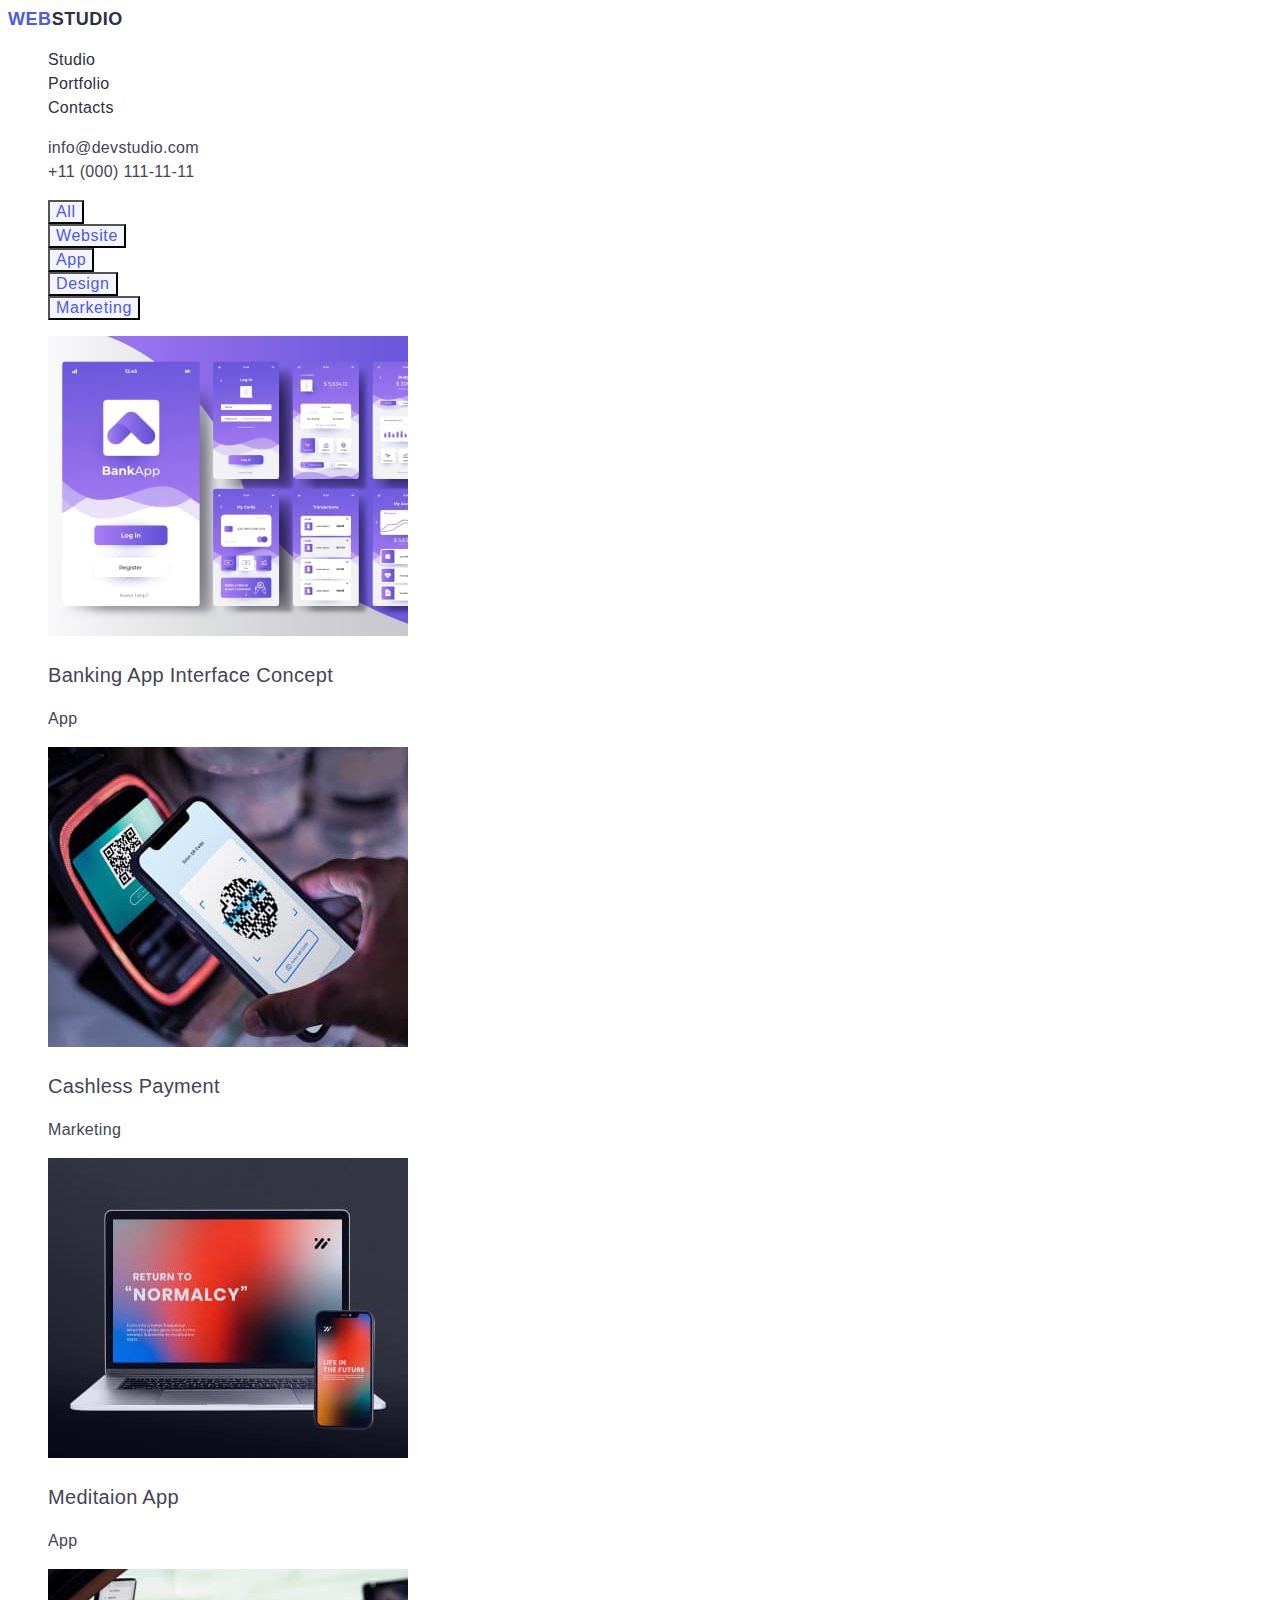
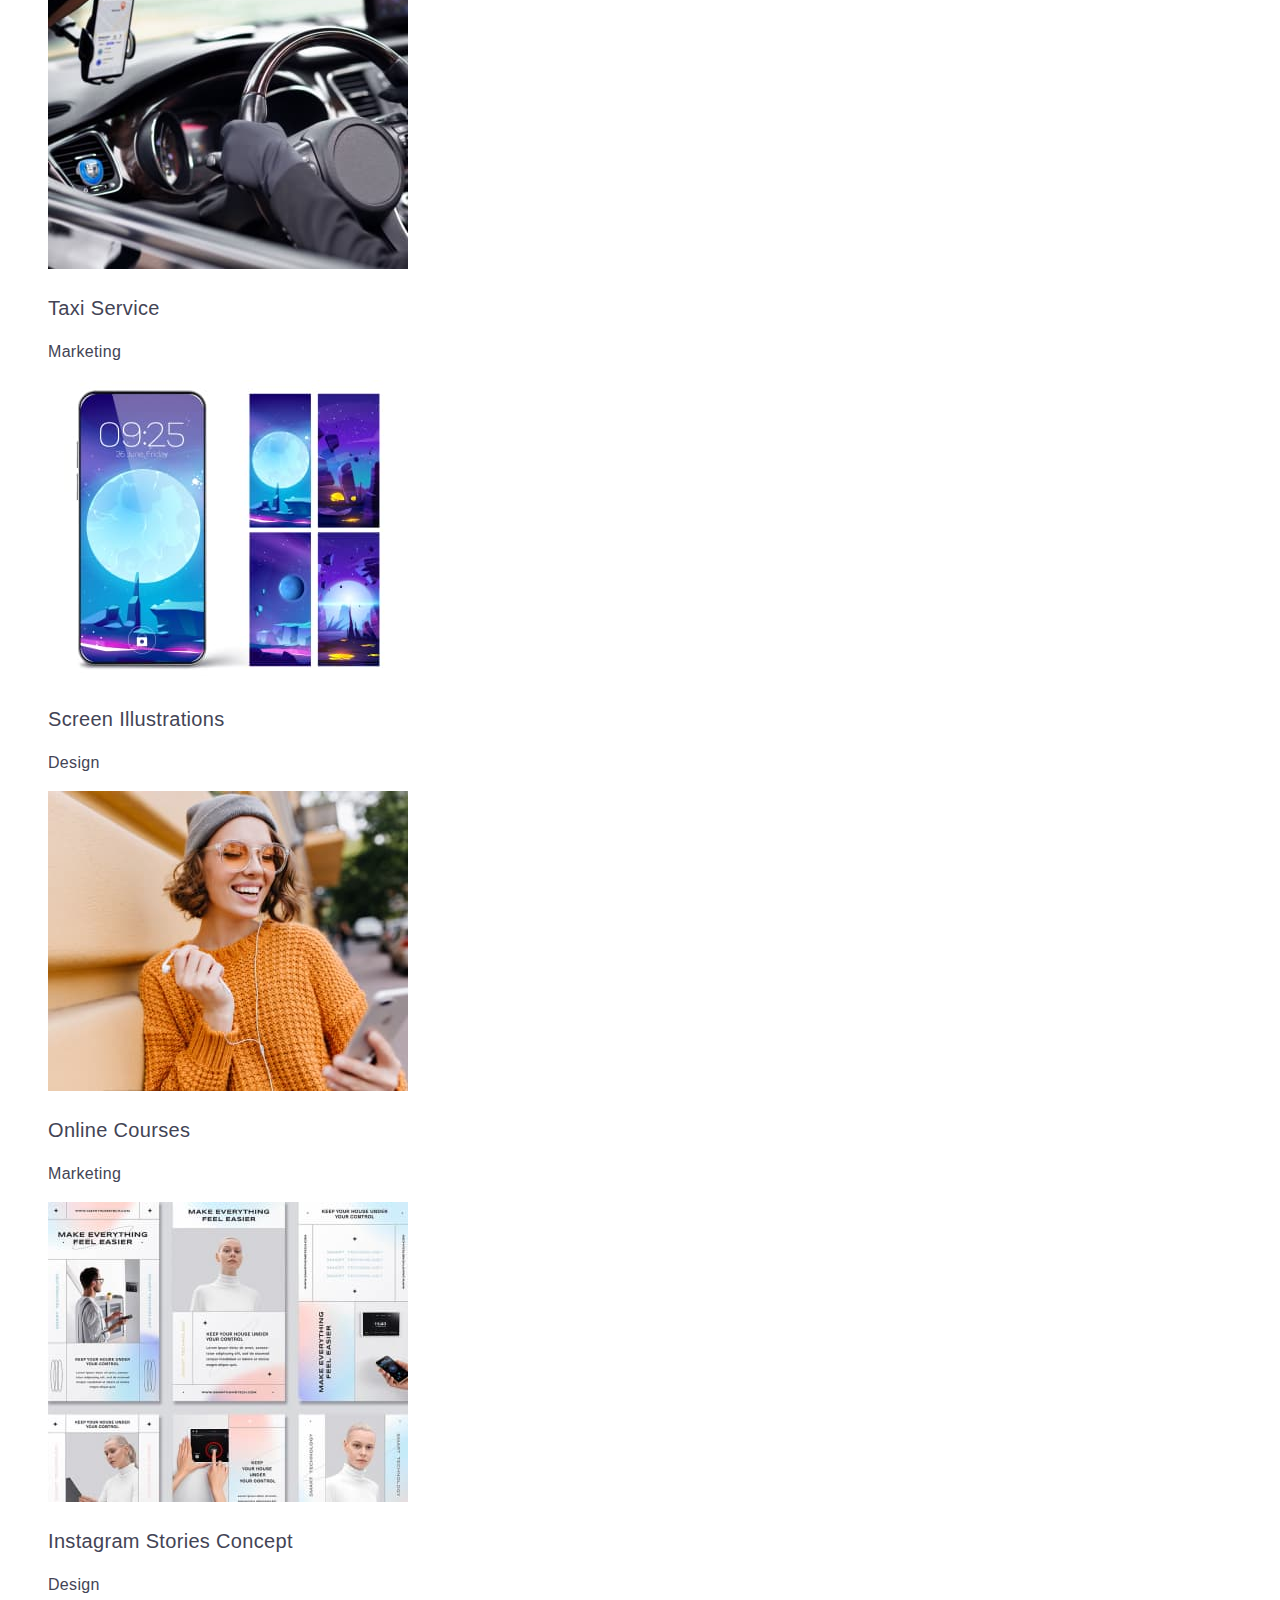
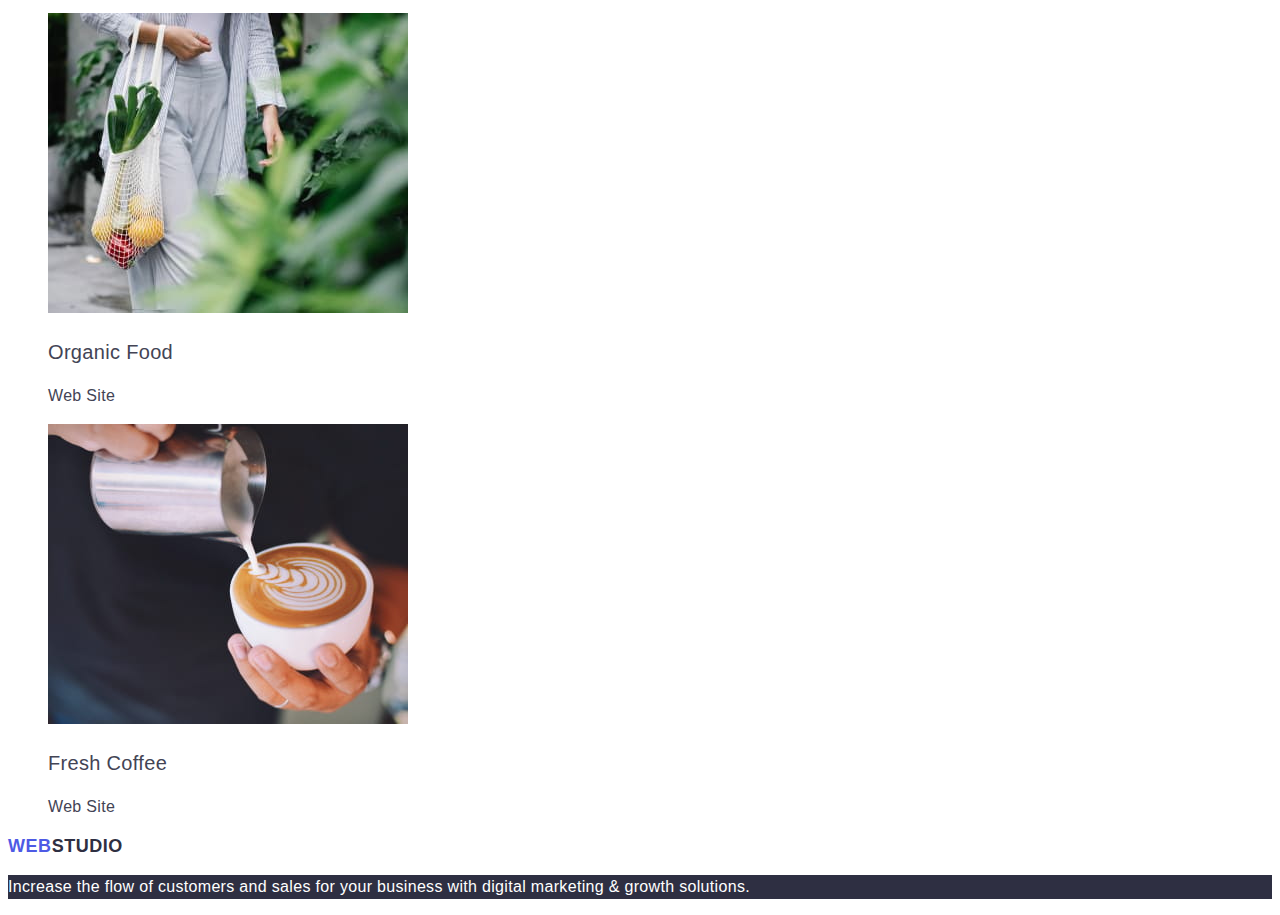
==== portfolio.html @ e5232152 "add style.css and portfolio.html" ====
<!DOCTYPE html>
<html lang="en">
    <head>
        <meta charset="UTF-8">
        <meta http-equiv="X-UA-Compatible" content="IE=edge">
        <meta name="viewport" content="width=device-width, initial-scale=1.0">
        <link rel="stylesheet" href="./css/styles.css">
        <title>Portfolio</title>
    </head>
    <body>
        <header>
            <nav>
                <a class="logo-text" href="#"><span class="logo-color">Web</span>Studio</a>
                <ul class="main-menu list">
                    <li class="menu-item">
                        <a class="menu-link" href="./index.html">Studio</a>
                    </li>
                    <li class="menu-item">
                        <a class="menu-link" href="./portfolio.html">Portfolio</a>
                    </li>
                    <li class="menu-item">
                        <a class="menu-link" href="">Contacts</a>
                    </li>
                </ul>
            </nav>
            <ul class="menu-contacts list">
                <li class="menu-contact-item">
                    <a class="menu-contact-link" href="mailto:info@devstudio.com">info@devstudio.com</a>
                </li>
                <li class="menu-contact-item">
                    <a  class="menu-contact-link" href="tel:+110001111111">+11 (000) 111-11-11</a>
                </li>
            </ul>
        </header>
        <main>
            <!-- <h1>Portfolio</h1> -->
            <ul class="radio-btn-nav list">
                <li class="radio-btn-item">
                    <button class="radio-btn" type="button">All</button>
                </li>
                <li class="radio-btn-item">
                    <button class="radio-btn" type="button">Website</button>
                </li>
                <li class="radio-btn-item">
                    <button class="radio-btn" type="button">App</button>
                </li>
                <li class="radio-btn-item">
                    <button class="radio-btn" type="button">Design</button>
                </li>
                <li class="radio-btn-item">
                    <button class="radio-btn" type="button">Marketing</button>
                </li>
            </ul>
            <ul class="portfolio-list list">
                <li class="portfolio-list-item">
                    <img 
                    src="./images/app-concept-image.jpg" 
                    alt="App Concept Image" 
                    width="360"
                    >
                    <h3 class="portfolio-item-name">Banking App Interface Concept</h3>
                    <p>App</p>
                </li>
                <li class="portfolio-list-item">
                    <img src="./images/pay-by-phone.jpg" alt="Paying by Phone" width="360">
                    <h3 class="portfolio-item-name">Cashless Payment</h3>
                    <p>Marketing</p>
                </li>
                <li class="portfolio-list-item">
                    <img src="./images/app-image.jpg" alt="Example of App Interface" width="360">
                    <h3 class="portfolio-item-name">Meditaion App</h3>
                    <p>App</p>
                </li>
                <li class="portfolio-list-item">
                    <img src="./images/car-interior.jpg" alt="Car Interior" width="360">
                    <h3 class="portfolio-item-name">Taxi Service</h3>
                    <p>Marketing</p>
                </li>
                <li class="portfolio-list-item">
                    <img src="./images/phone.jpg" alt="Illustration of Phone" width="360">
                    <h3 class="portfolio-item-name">Screen Illustrations</h3>
                    <p>Design</p>
                </li>
                <li class="portfolio-list-item">
                    <img src="./images/girl-in-headphones.jpg" alt="Girl in Headphones" width="360">
                    <h3 class="portfolio-item-name">Online Courses</h3>
                    <p>Marketing</p>
                </li>
                <li class="portfolio-list-item">
                    <img src="./images/instagram-stories-examples.jpg" alt="Instagram Stories Examples" width="360">
                    <h3 class="portfolio-item-name">Instagram Stories Concept</h3>
                    <p>Design</p>
                </li>
                <li class="portfolio-list-item">
                    <img src="./images/girl-with-bag.jpg" alt="Girl with Bag" width="360">
                    <h3 class="portfolio-item-name">Organic Food</h3>
                    <p>Web Site</p>
                </li>
                <li class="portfolio-list-item">
                    <img src="./images/process-of-making-coffee.jpg" alt="Process of Making Coffee" width="360">
                    <h3 class="portfolio-item-name">Fresh Coffee</h3>
                    <p>Web Site</p>
                </li>
            </ul>
        </main>
        <footer>
            <a class="logo-text" href="#"><span class="logo-color">Web</span>Studio</a>
            <p class="footer-text">
                Increase the flow of customers and sales for your business with digital marketing & growth solutions.
            </p>
        </footer>
    </body>
</html>
---- css/styles.css ----
:root {
    --primary-brand-color: #4D5AE5;
    --pressed-state-color: #404BBF;
    --light-mode-backgrounds: #F4F4FD;
    --accent-color: #E7E9FC;
    --success-color: #31D0AA;
    --overlays-shadows-headings: #2E2F42;
    --body-text: #434455;
    --helper-text: #8E8F99;
    --hero-bg: #2E2F42;

}


body {
    font-family: 'Roboto', sans-serif;
    font-weight: 400;
    font-size: 16px;
    line-height: 1.5;
    letter-spacing: 0.02em;
    color: var(--body-text);
}

.list {
    list-style: none;
}


.logo-text {
    font-family: 'Raleway', sans-serif;
    font-weight: 800;
    font-size: 18px;
    line-height: 1.33;
    letter-spacing: 0.03em;
    text-transform: uppercase;
    color: var(--overlays-shadows-headings);
    text-decoration: none;
}

.logo-color {
    color: var(--primary-brand-color);
}

.menu-link {
    color: var(--overlays-shadows-headings);
    font-weight: 500;
    text-decoration: none;
}

.menu-link:hover {
    color: var(--primary-brand-color);
}

.menu-link:focus {
    color: var(--primary-brand-color);
}

.menu-contact-link {
    text-decoration: none;
    color: #434455;
}

.menu-contact-link:hover {
    color: var(--primary-brand-color);
}

.menu-contact-link:focus {
    color: var(--primary-brand-color);
}

.hero-title {
    font-weight: 700;
    font-size: 56px;
    line-height: 1.07;
    text-align: center;
    color: #FFFFFF;
    background-color: var(--hero-bg);
}

.hero-button {
    font-family: 'Roboto', sans-serif;
    background-color: var(--primary-brand-color);
    color: #FFFFFF;
    font-weight: 500;
    text-align: center;
    letter-spacing: 0.04em;
    cursor: pointer;
}

.hero-button:hover {
    background-color: var(--pressed-state-color);
}

.hero-button:focus {
    background-color: var(--pressed-state-color);
}


.team-section-heading,
.do-section-heading {
    font-weight: 700;
    font-size: 36px;
    line-height: 1.11;
    text-align: center;
    text-transform: capitalize;
}

.about-list-heading,
.team-member-name,
.portfolio-item-name {
    font-weight: 500;
    font-size: 20px;
    line-height: 1.2;
}

.team-member-card {
    text-align: center;
}

.footer-text {
    color: #FFFFFF;
    background-color: var(--hero-bg);
}

.radio-btn {
    font-family: 'Roboto', sans-serif;
    font-weight: 500;
    letter-spacing: 0.04em;
    font-size: 16px;
    color: var(--primary-brand-color);
    background-color: var(--light-mode-backgrounds);
    cursor: pointer;
}

.radio-btn:hover {
    color: #FFFFFF;
    background-color: var(--pressed-state-color);
}

.radio-btn:focus {
    color: #FFFFFF;
    background-color: var(--pressed-state-color);
}
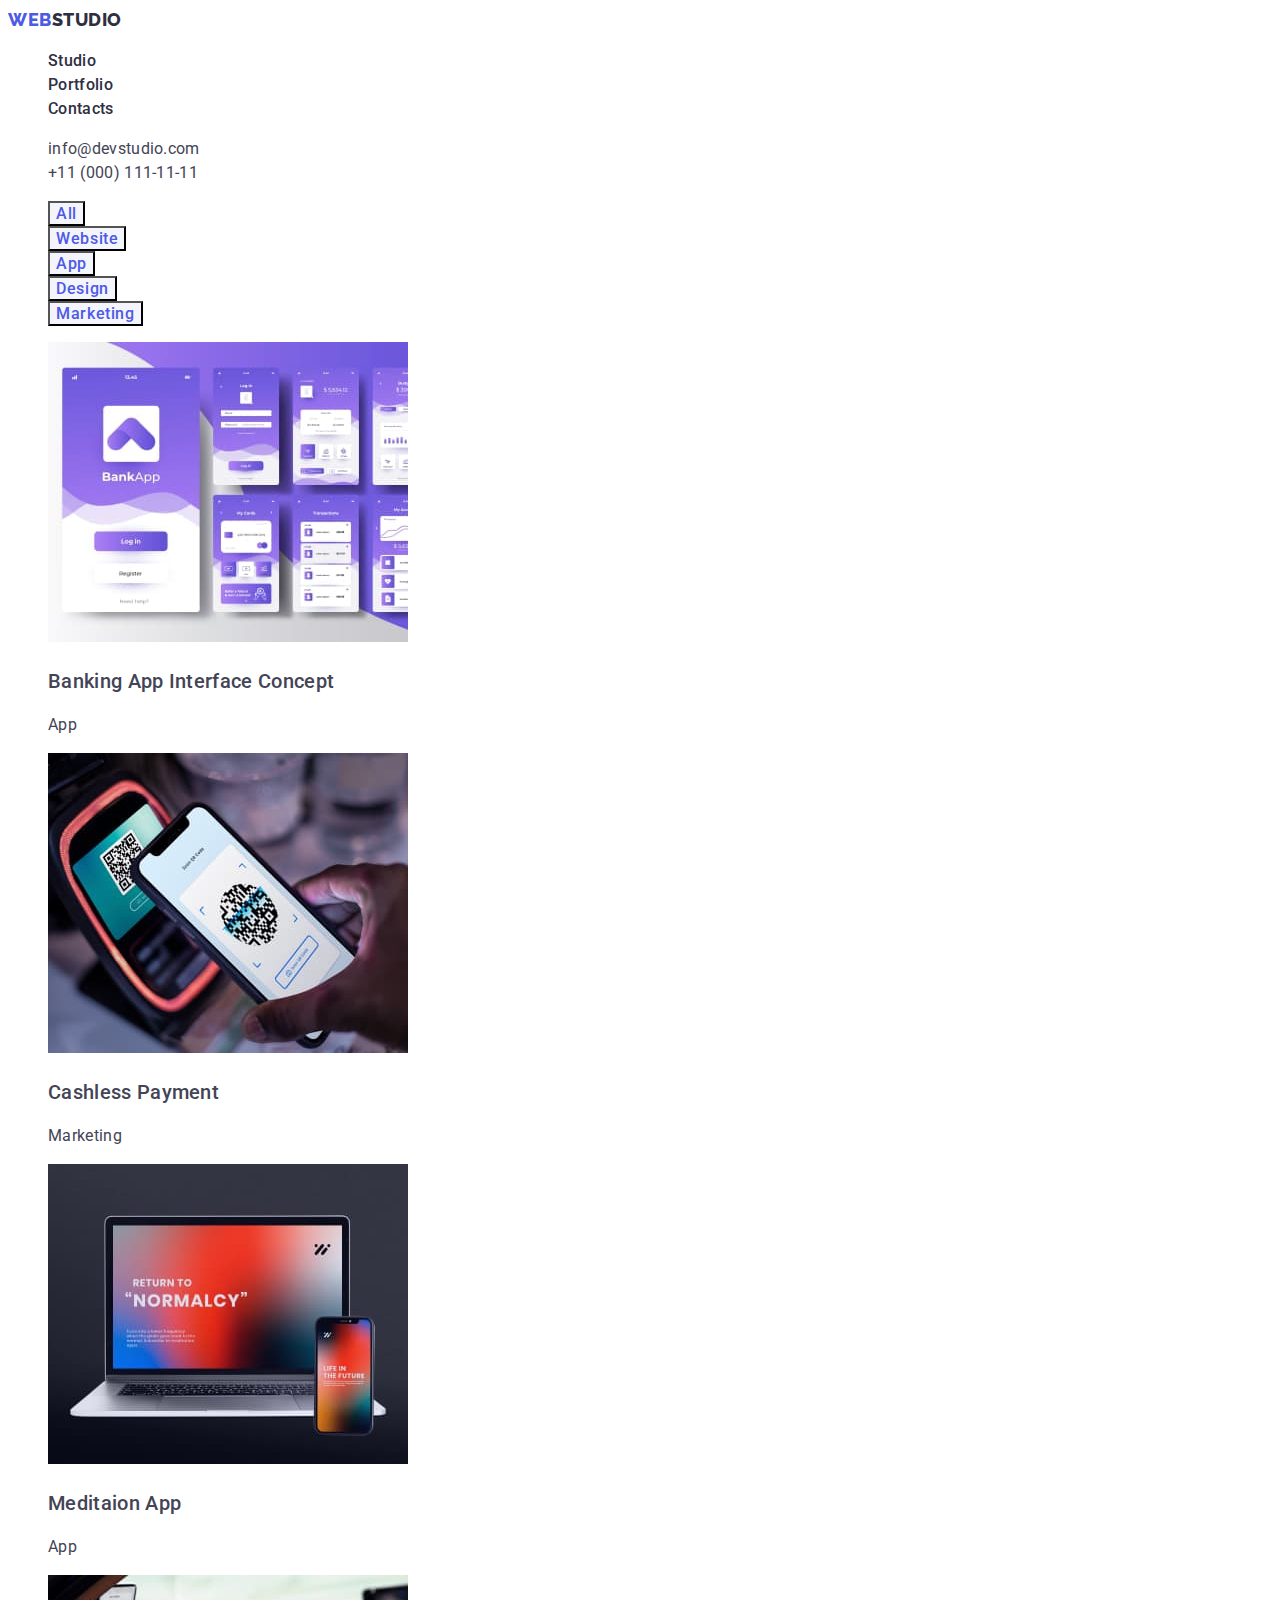
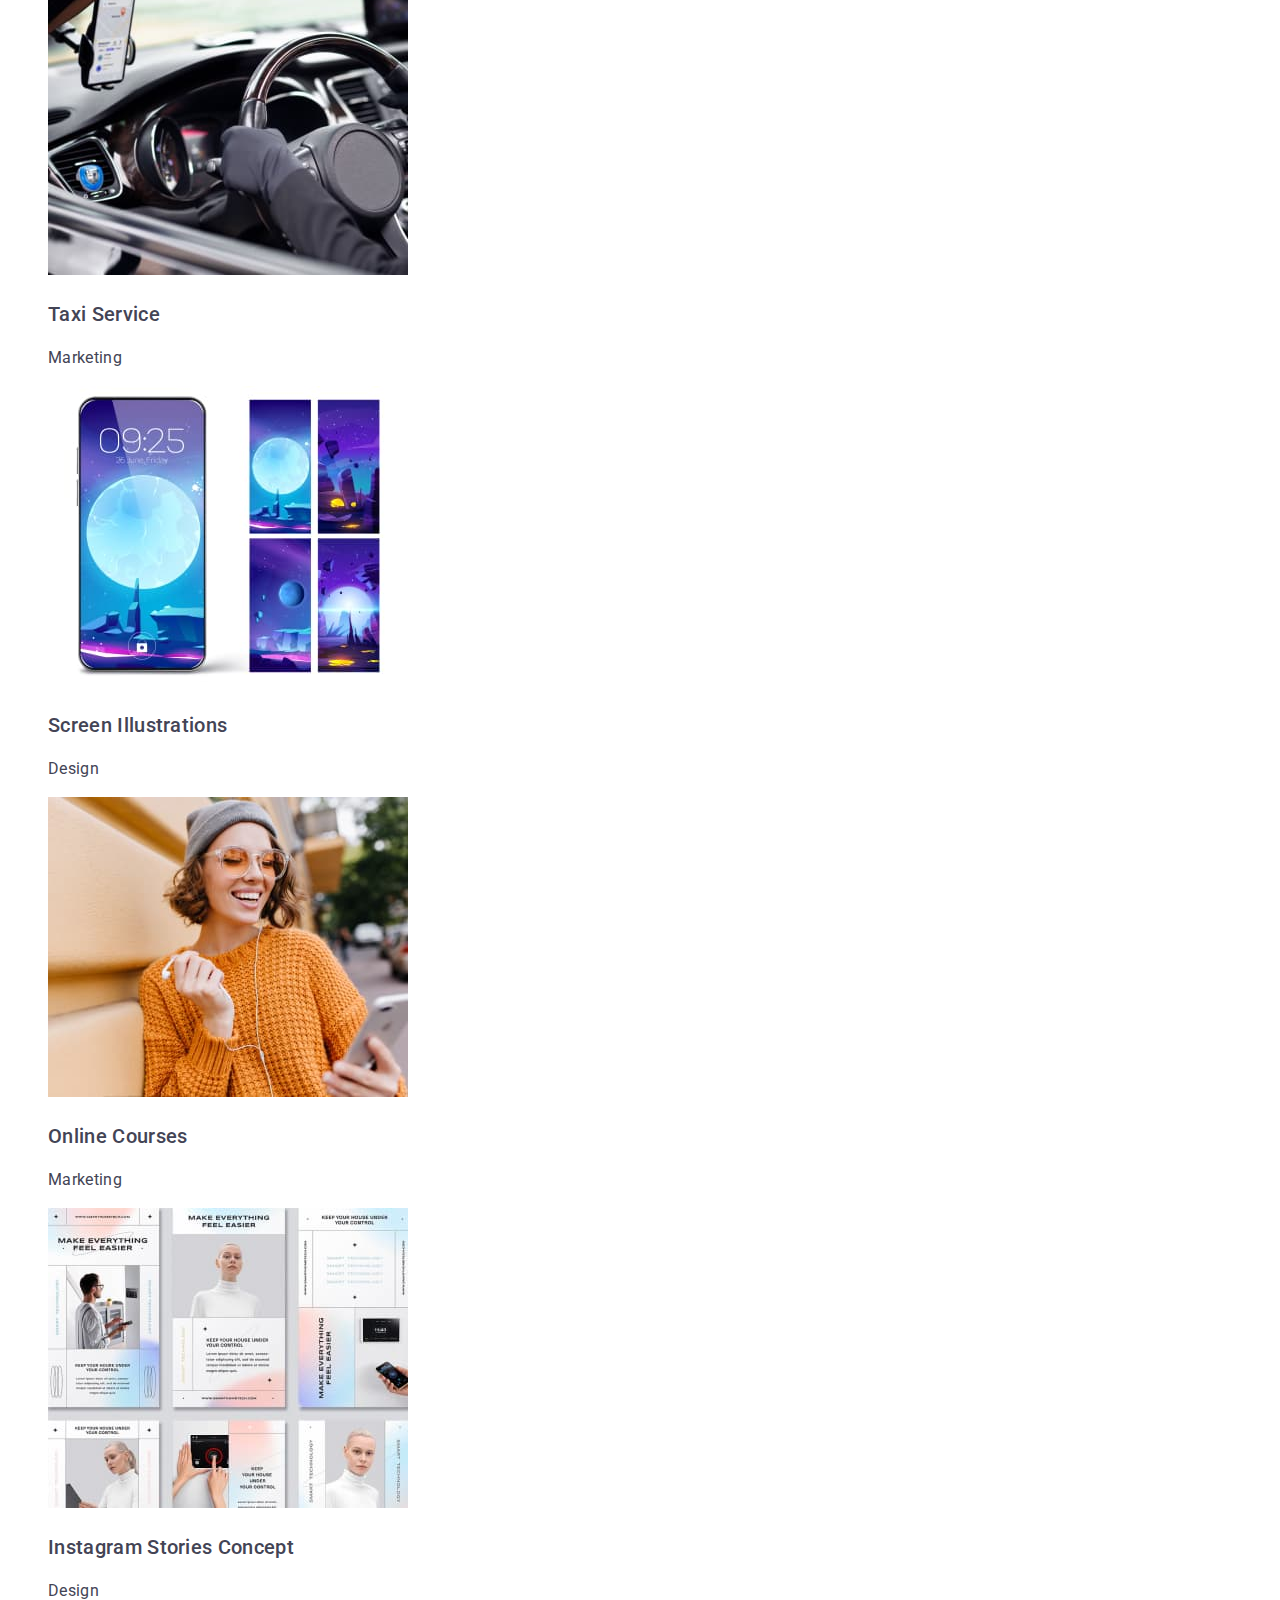
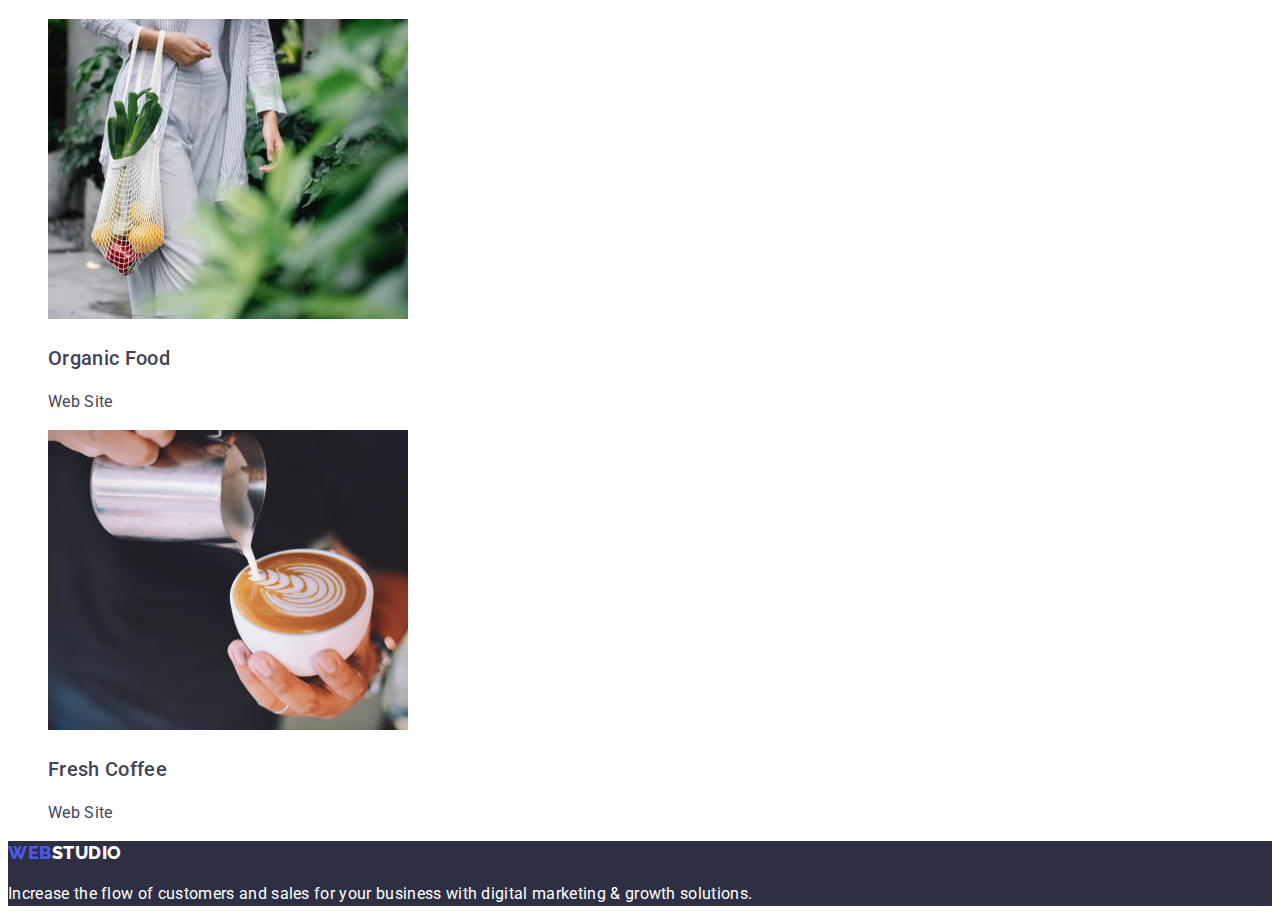
==== commit edb4609b: "connect fonts to portfolio page" ====
--- a/portfolio.html
+++ b/portfolio.html
@@ -1,11 +1,17 @@
 <!DOCTYPE html>
 <html lang="en">
     <head>
-        <meta charset="UTF-8">
-        <meta http-equiv="X-UA-Compatible" content="IE=edge">
-        <meta name="viewport" content="width=device-width, initial-scale=1.0">
-        <link rel="stylesheet" href="./css/styles.css">
-        <title>Portfolio</title>
+        <meta charset="UTF-8" />
+        <meta http-equiv="X-UA-Compatible" content="IE=edge" />
+        <meta name="viewport" content="width=device-width, initial-scale=1.0" />
+        <link rel="preconnect" href="https://fonts.googleapis.com" />
+        <link rel="preconnect" href="https://fonts.gstatic.com" crossorigin />
+        <link
+            href="https://fonts.googleapis.com/css2?family=Raleway:wght@800&family=Roboto:wght@400;500;700&display=swap"
+            rel="stylesheet"
+        />
+        <link rel="stylesheet" href="./css/styles.css" />
+        <title>Web Studio</title>
     </head>
     <body>
         <header>
@@ -103,10 +109,11 @@
                 </li>
             </ul>
         </main>
-        <footer>
-            <a class="logo-text" href="#"><span class="logo-color">Web</span>Studio</a>
+        <footer class="footer-section">
+            <a class="logo-footer" href="#"><span class="logo-color-footer">Web</span>Studio</a>
             <p class="footer-text">
-                Increase the flow of customers and sales for your business with digital marketing & growth solutions.
+                Increase the flow of customers and sales for your business with digital
+                marketing & growth solutions.
             </p>
         </footer>
     </body>
--- a/css/styles.css
+++ b/css/styles.css
@@ -47,10 +47,7 @@
     text-decoration: none;
 }
 
-.menu-link:hover {
-    color: var(--primary-brand-color);
-}
-
+.menu-link:hover,
 .menu-link:focus {
     color: var(--primary-brand-color);
 }
@@ -60,13 +57,15 @@
     color: #434455;
 }
 
-.menu-contact-link:hover {
+.menu-contact-link:hover,
+.menu-contact-link:focus {
     color: var(--primary-brand-color);
 }
 
-.menu-contact-link:focus {
-    color: var(--primary-brand-color);
+.hero {
+    background-color: var(--hero-bg);
 }
+
 
 .hero-title {
     font-weight: 700;
@@ -74,26 +73,25 @@
     line-height: 1.07;
     text-align: center;
     color: #FFFFFF;
-    background-color: var(--hero-bg);
 }
 
 .hero-button {
     font-family: 'Roboto', sans-serif;
+    font-size: 16px;
     background-color: var(--primary-brand-color);
     color: #FFFFFF;
     font-weight: 500;
     text-align: center;
     letter-spacing: 0.04em;
     cursor: pointer;
+    text-transform: capitalize;
 }
 
-.hero-button:hover {
+.hero-button:hover,
+.hero-button:focus {
     background-color: var(--pressed-state-color);
 }
 
-.hero-button:focus {
-    background-color: var(--pressed-state-color);
-}
 
 
 .team-section-heading,
@@ -113,13 +111,35 @@
     line-height: 1.2;
 }
 
+.our-team-section {
+    background-color: var(--light-mode-backgrounds);
+}
+
 .team-member-card {
     text-align: center;
 }
 
+.footer-section {
+    background-color: var(--hero-bg);
+}
+
 .footer-text {
+    color: #FFFFFF;;
+}
+
+.logo-footer {
+    font-family: 'Raleway', sans-serif;
+    font-weight: 800;
+    font-size: 18px;
+    line-height: 1.33;
+    letter-spacing: 0.03em;
+    text-transform: uppercase;
     color: #FFFFFF;
-    background-color: var(--hero-bg);
+    text-decoration: none;
+}
+
+.logo-color-footer {
+    color: var(--primary-brand-color);
 }
 
 .radio-btn {
@@ -132,12 +152,9 @@
     cursor: pointer;
 }
 
-.radio-btn:hover {
+.radio-btn:hover,
+.radio-btn:focus {
     color: #FFFFFF;
     background-color: var(--pressed-state-color);
 }
 
-.radio-btn:focus {
-    color: #FFFFFF;
-    background-color: var(--pressed-state-color);
-}
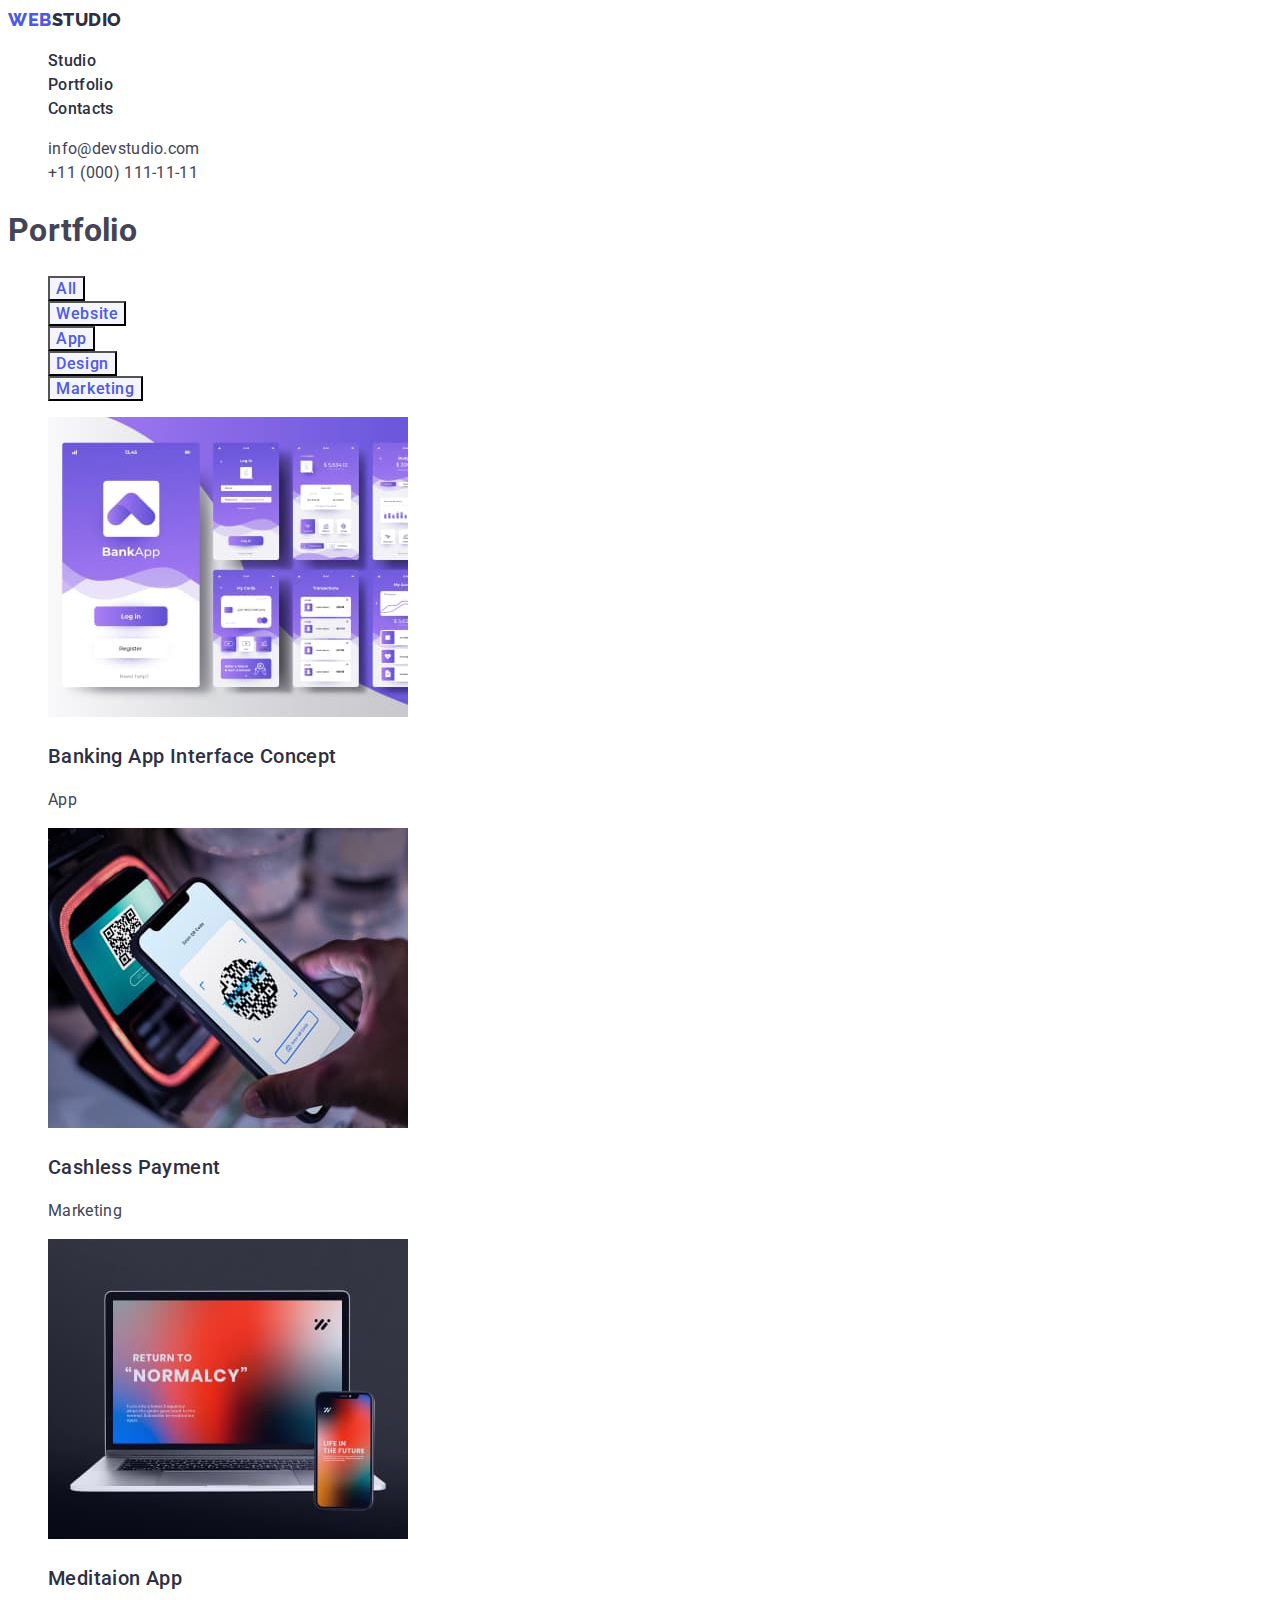
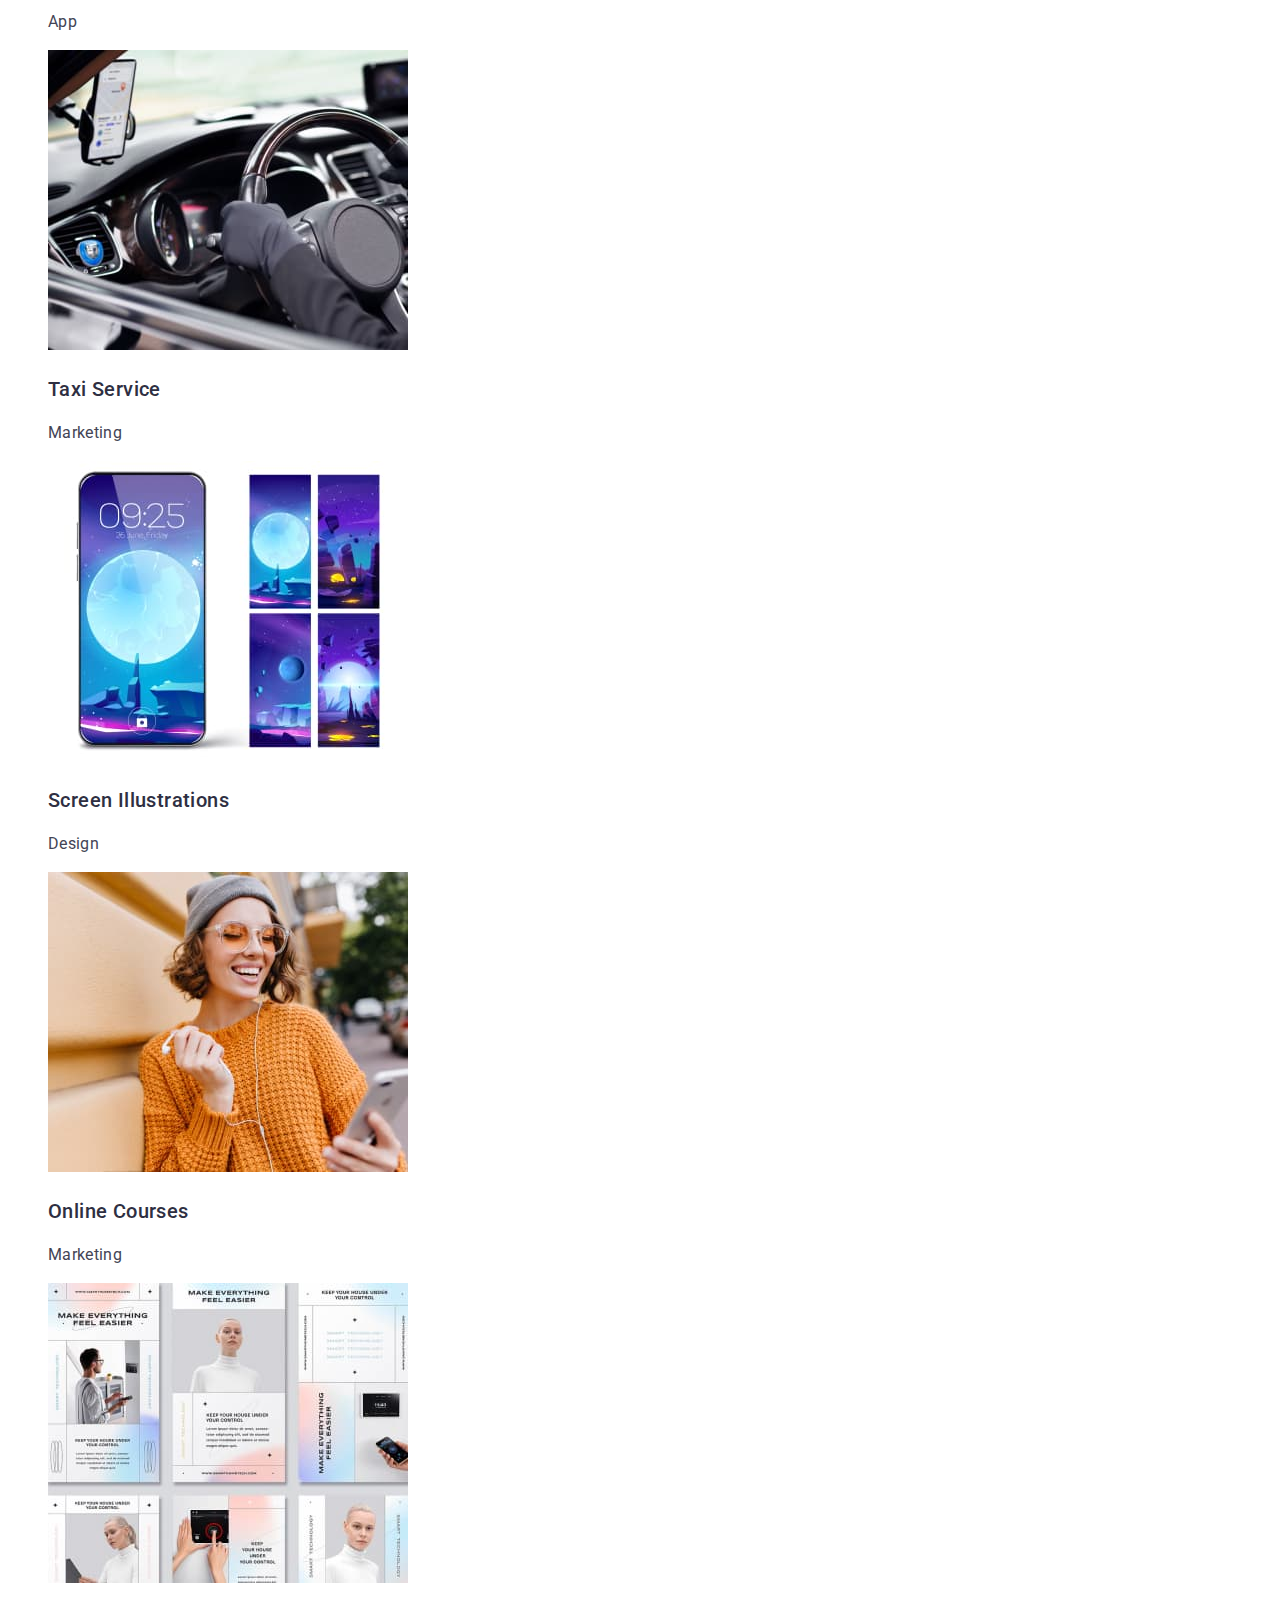
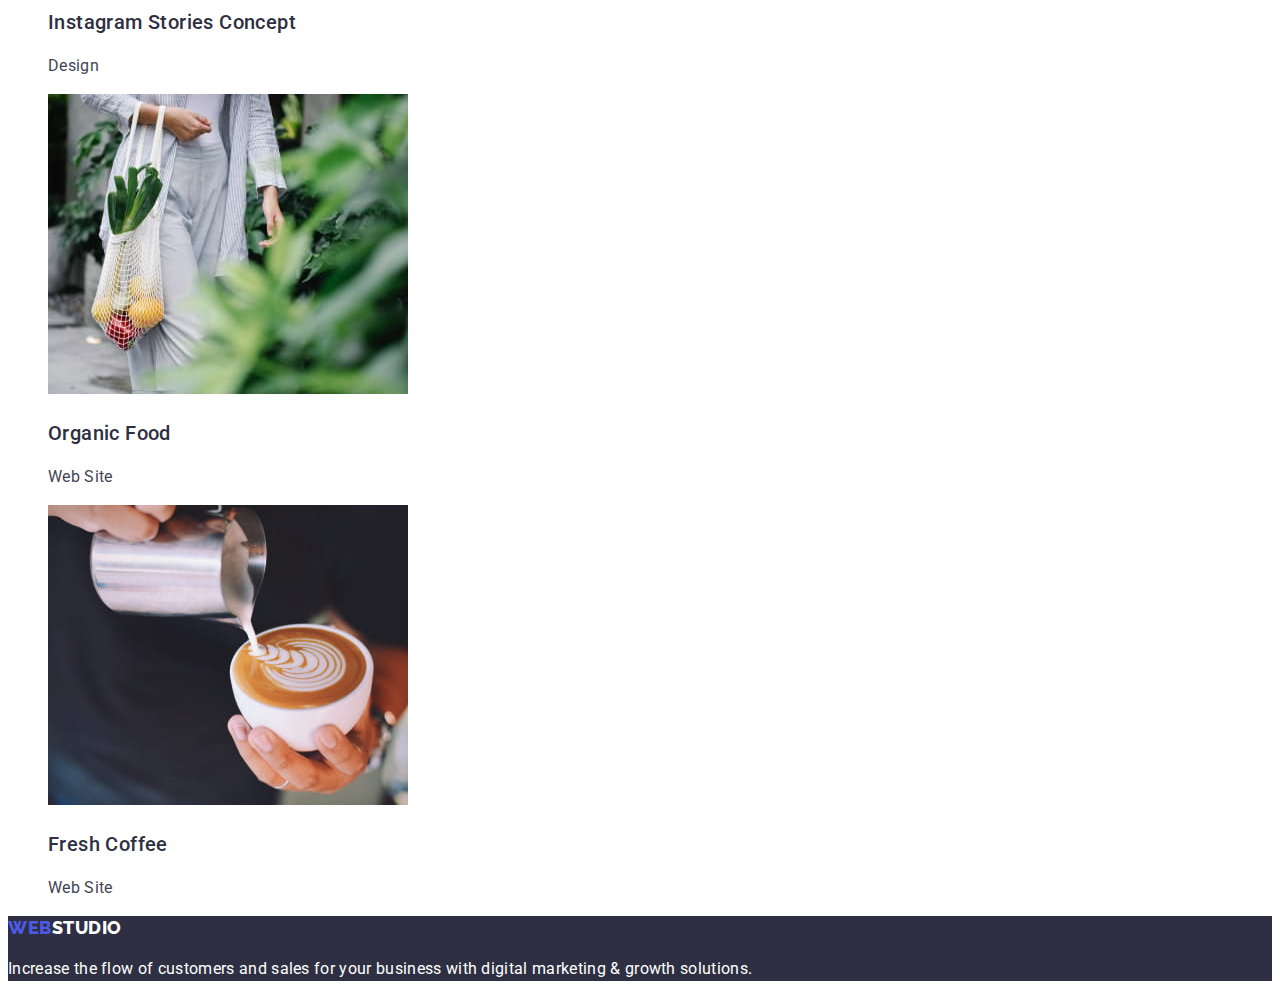
==== commit 20c07790: "final adjustments" ====
--- a/portfolio.html
+++ b/portfolio.html
@@ -39,75 +39,94 @@
             </ul>
         </header>
         <main>
-            <!-- <h1>Portfolio</h1> -->
-            <ul class="radio-btn-nav list">
-                <li class="radio-btn-item">
-                    <button class="radio-btn" type="button">All</button>
-                </li>
-                <li class="radio-btn-item">
-                    <button class="radio-btn" type="button">Website</button>
-                </li>
-                <li class="radio-btn-item">
-                    <button class="radio-btn" type="button">App</button>
-                </li>
-                <li class="radio-btn-item">
-                    <button class="radio-btn" type="button">Design</button>
-                </li>
-                <li class="radio-btn-item">
-                    <button class="radio-btn" type="button">Marketing</button>
-                </li>
-            </ul>
-            <ul class="portfolio-list list">
-                <li class="portfolio-list-item">
-                    <img 
-                    src="./images/app-concept-image.jpg" 
-                    alt="App Concept Image" 
-                    width="360"
-                    >
-                    <h3 class="portfolio-item-name">Banking App Interface Concept</h3>
-                    <p>App</p>
-                </li>
-                <li class="portfolio-list-item">
-                    <img src="./images/pay-by-phone.jpg" alt="Paying by Phone" width="360">
-                    <h3 class="portfolio-item-name">Cashless Payment</h3>
-                    <p>Marketing</p>
-                </li>
-                <li class="portfolio-list-item">
-                    <img src="./images/app-image.jpg" alt="Example of App Interface" width="360">
-                    <h3 class="portfolio-item-name">Meditaion App</h3>
-                    <p>App</p>
-                </li>
-                <li class="portfolio-list-item">
-                    <img src="./images/car-interior.jpg" alt="Car Interior" width="360">
-                    <h3 class="portfolio-item-name">Taxi Service</h3>
-                    <p>Marketing</p>
-                </li>
-                <li class="portfolio-list-item">
-                    <img src="./images/phone.jpg" alt="Illustration of Phone" width="360">
-                    <h3 class="portfolio-item-name">Screen Illustrations</h3>
-                    <p>Design</p>
-                </li>
-                <li class="portfolio-list-item">
-                    <img src="./images/girl-in-headphones.jpg" alt="Girl in Headphones" width="360">
-                    <h3 class="portfolio-item-name">Online Courses</h3>
-                    <p>Marketing</p>
-                </li>
-                <li class="portfolio-list-item">
-                    <img src="./images/instagram-stories-examples.jpg" alt="Instagram Stories Examples" width="360">
-                    <h3 class="portfolio-item-name">Instagram Stories Concept</h3>
-                    <p>Design</p>
-                </li>
-                <li class="portfolio-list-item">
-                    <img src="./images/girl-with-bag.jpg" alt="Girl with Bag" width="360">
-                    <h3 class="portfolio-item-name">Organic Food</h3>
-                    <p>Web Site</p>
-                </li>
-                <li class="portfolio-list-item">
-                    <img src="./images/process-of-making-coffee.jpg" alt="Process of Making Coffee" width="360">
-                    <h3 class="portfolio-item-name">Fresh Coffee</h3>
-                    <p>Web Site</p>
-                </li>
-            </ul>
+            <section>
+                <h1>Portfolio</h1>
+                <ul class="radio-btn-nav list">
+                    <li class="radio-btn-item">
+                        <button class="radio-btn" type="button">All</button>
+                    </li>
+                    <li class="radio-btn-item">
+                        <button class="radio-btn" type="button">Website</button>
+                    </li>
+                    <li class="radio-btn-item">
+                        <button class="radio-btn" type="button">App</button>
+                    </li>
+                    <li class="radio-btn-item">
+                        <button class="radio-btn" type="button">Design</button>
+                    </li>
+                    <li class="radio-btn-item">
+                        <button class="radio-btn" type="button">Marketing</button>
+                    </li>
+                </ul>
+                <ul class="portfolio-list list">
+                    <li class="portfolio-list-item">
+                        <a href="#" class="link">
+                            <img 
+                                src="./images/app-concept-image.jpg" 
+                                alt="App Concept Image" 
+                                width="360">
+                            <h3 class="portfolio-item-name">Banking App Interface Concept</h3>
+                            <p class="portfolio-item-category">App</p>
+                        </a>
+                    </li>
+                    <li class="portfolio-list-item">
+                        <a href="#" class="link">
+                            <img src="./images/pay-by-phone.jpg" alt="Paying by Phone" width="360">
+                            <h3 class="portfolio-item-name">Cashless Payment</h3>
+                            <p class="portfolio-item-category">Marketing</p>
+                        </a>
+                    </li>
+                    <li class="portfolio-list-item">
+                        <a href="#" class="link">
+                            <img src="./images/app-image.jpg" alt="Example of App Interface" width="360">
+                            <h3 class="portfolio-item-name">Meditaion App</h3>
+                            <p class="portfolio-item-category">App</p>
+                        </a>
+                    </li>
+                    <li class="portfolio-list-item">
+                        <a href="#" class="link">
+                            <img src="./images/car-interior.jpg" alt="Car Interior" width="360">
+                            <h3 class="portfolio-item-name">Taxi Service</h3>
+                            <p class="portfolio-item-category">Marketing</p>
+                        </a>
+                    </li>
+                    <li class="portfolio-list-item">
+                        <a href="#" class="link">
+                            <img src="./images/phone.jpg" alt="Illustration of Phone" width="360">
+                            <h3 class="portfolio-item-name">Screen Illustrations</h3>
+                            <p class="portfolio-item-category">Design</p>
+                        </a>
+                    </li>
+                    <li class="portfolio-list-item">
+                        <a href="#" class="link">
+                            <img src="./images/girl-in-headphones.jpg" alt="Girl in Headphones" width="360">
+                            <h3 class="portfolio-item-name">Online Courses</h3>
+                            <p class="portfolio-item-category">Marketing</p>
+                        </a>
+                    </li>
+                    <li class="portfolio-list-item">
+                        <a href="#" class="link">
+                            <img src="./images/instagram-stories-examples.jpg" alt="Instagram Stories Examples" width="360">
+                            <h3 class="portfolio-item-name">Instagram Stories Concept</h3>
+                            <p class="portfolio-item-category">Design</p>
+                        </a>
+                    </li>
+                    <li class="portfolio-list-item">
+                        <a href="#" class="link">
+                            <img src="./images/girl-with-bag.jpg" alt="Girl with Bag" width="360">
+                            <h3 class="portfolio-item-name">Organic Food</h3>
+                            <p class="portfolio-item-category">Web Site</p>
+                        </a>
+                    </li>
+                    <li class="portfolio-list-item">
+                        <a href="#" class="link">
+                            <img src="./images/process-of-making-coffee.jpg" alt="Process of Making Coffee" width="360">
+                            <h3 class="portfolio-item-name">Fresh Coffee</h3>
+                            <p class="portfolio-item-category">Web Site</p>
+                        </a>
+                    </li>
+                </ul>
+            </section>
         </main>
         <footer class="footer-section">
             <a class="logo-footer" href="#"><span class="logo-color-footer">Web</span>Studio</a>
--- a/css/styles.css
+++ b/css/styles.css
@@ -23,6 +23,10 @@
 
 .list {
     list-style: none;
+}
+
+.link {
+    text-decoration: none;
 }
 
 
@@ -104,8 +108,7 @@
 }
 
 .about-list-heading,
-.team-member-name,
-.portfolio-item-name {
+.team-member-name {
     font-weight: 500;
     font-size: 20px;
     line-height: 1.2;
@@ -158,3 +161,15 @@
     background-color: var(--pressed-state-color);
 }
 
+.portfolio-item-name {
+    font-weight: 500;
+    font-size: 20px;
+    line-height: 1.2;
+    color: var(--overlays-shadows-headings);
+    letter-spacing: 0.02em;
+}
+
+.portfolio-item-category {
+    color: var(--body-text);
+    letter-spacing: 0.02em;
+}
